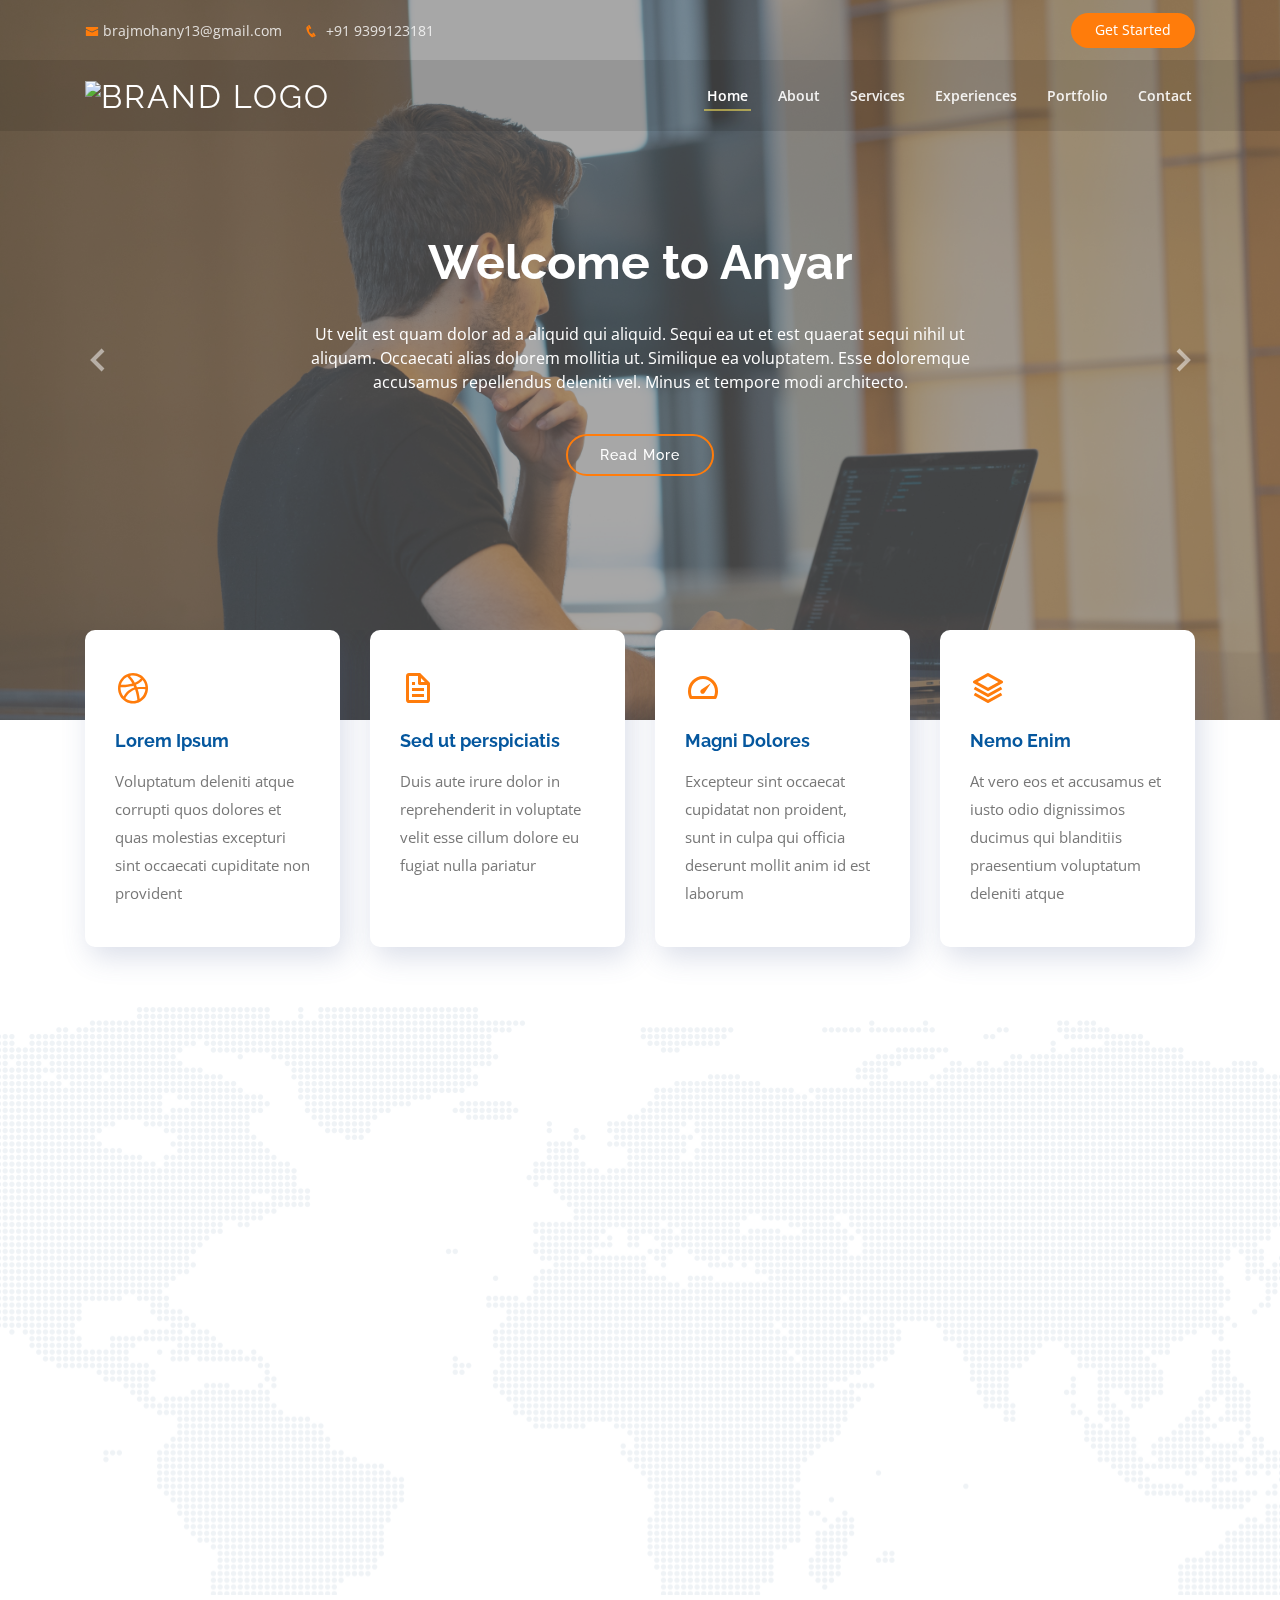
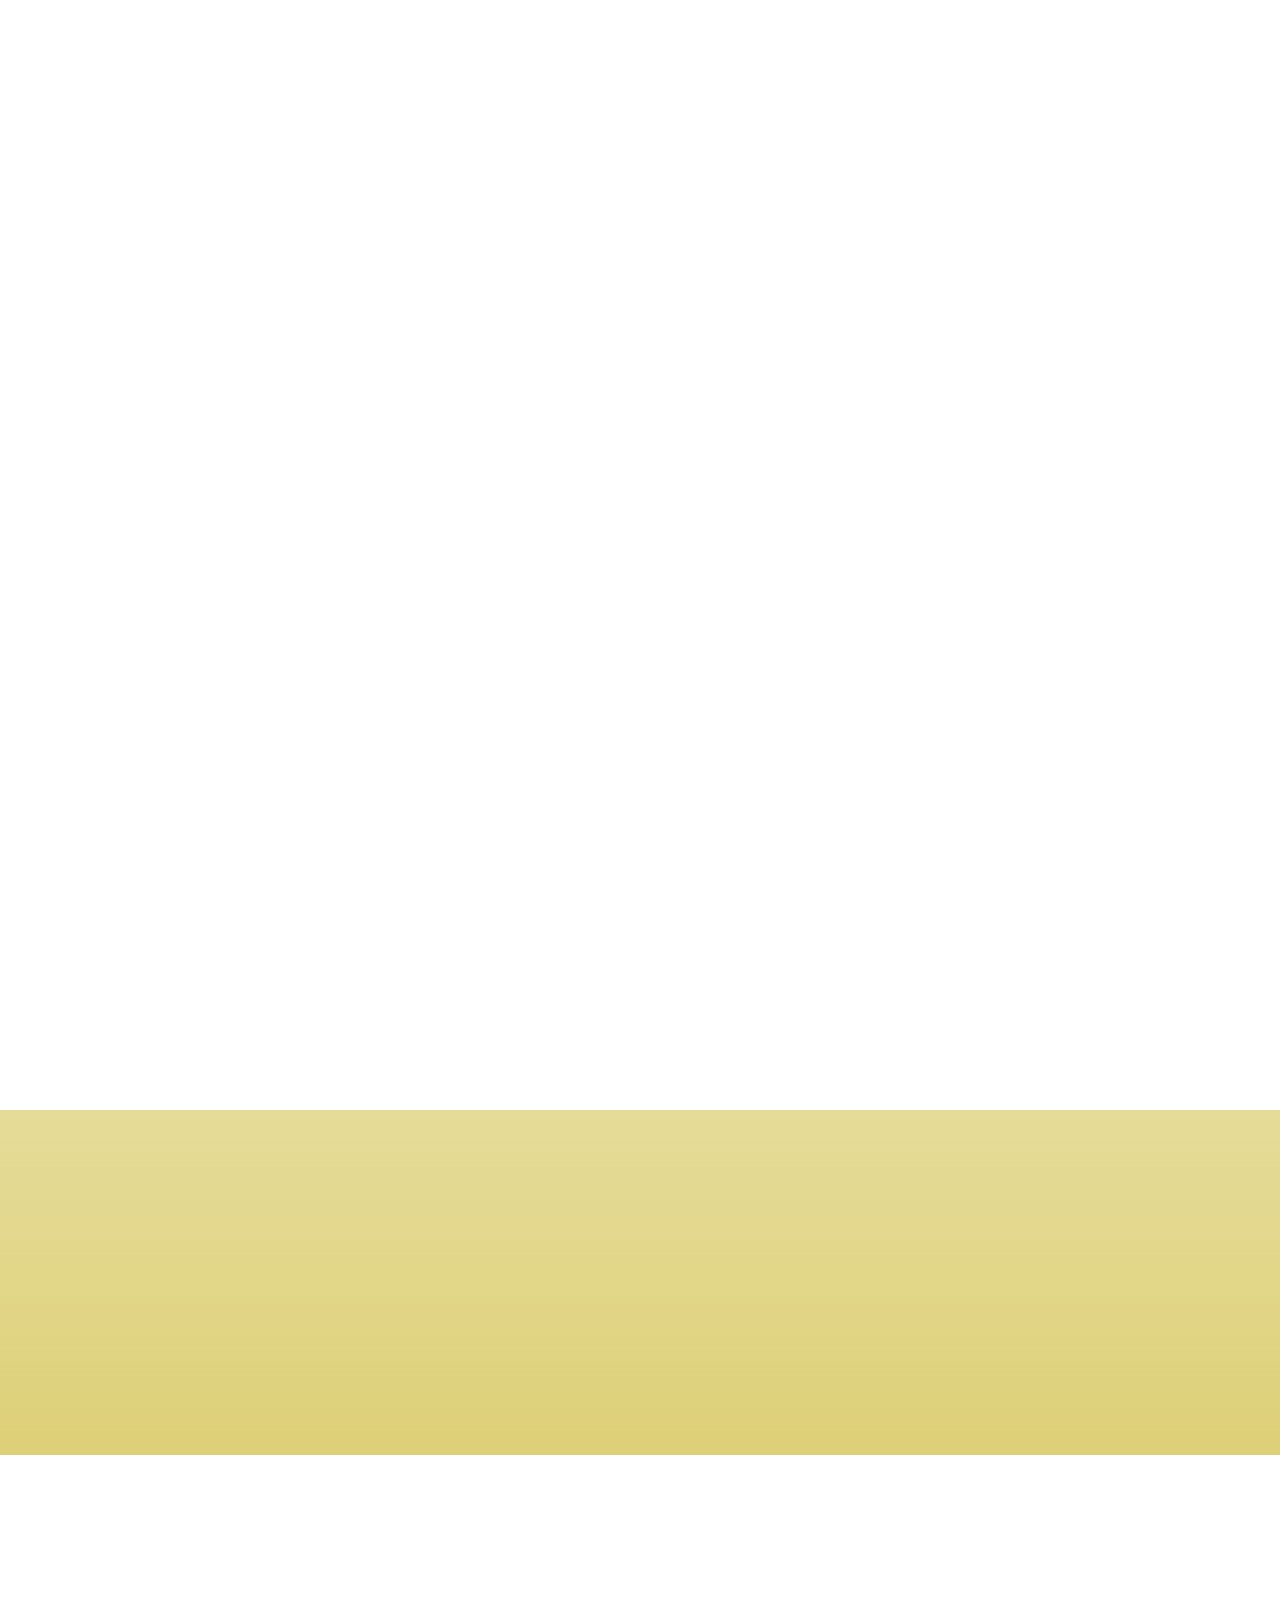
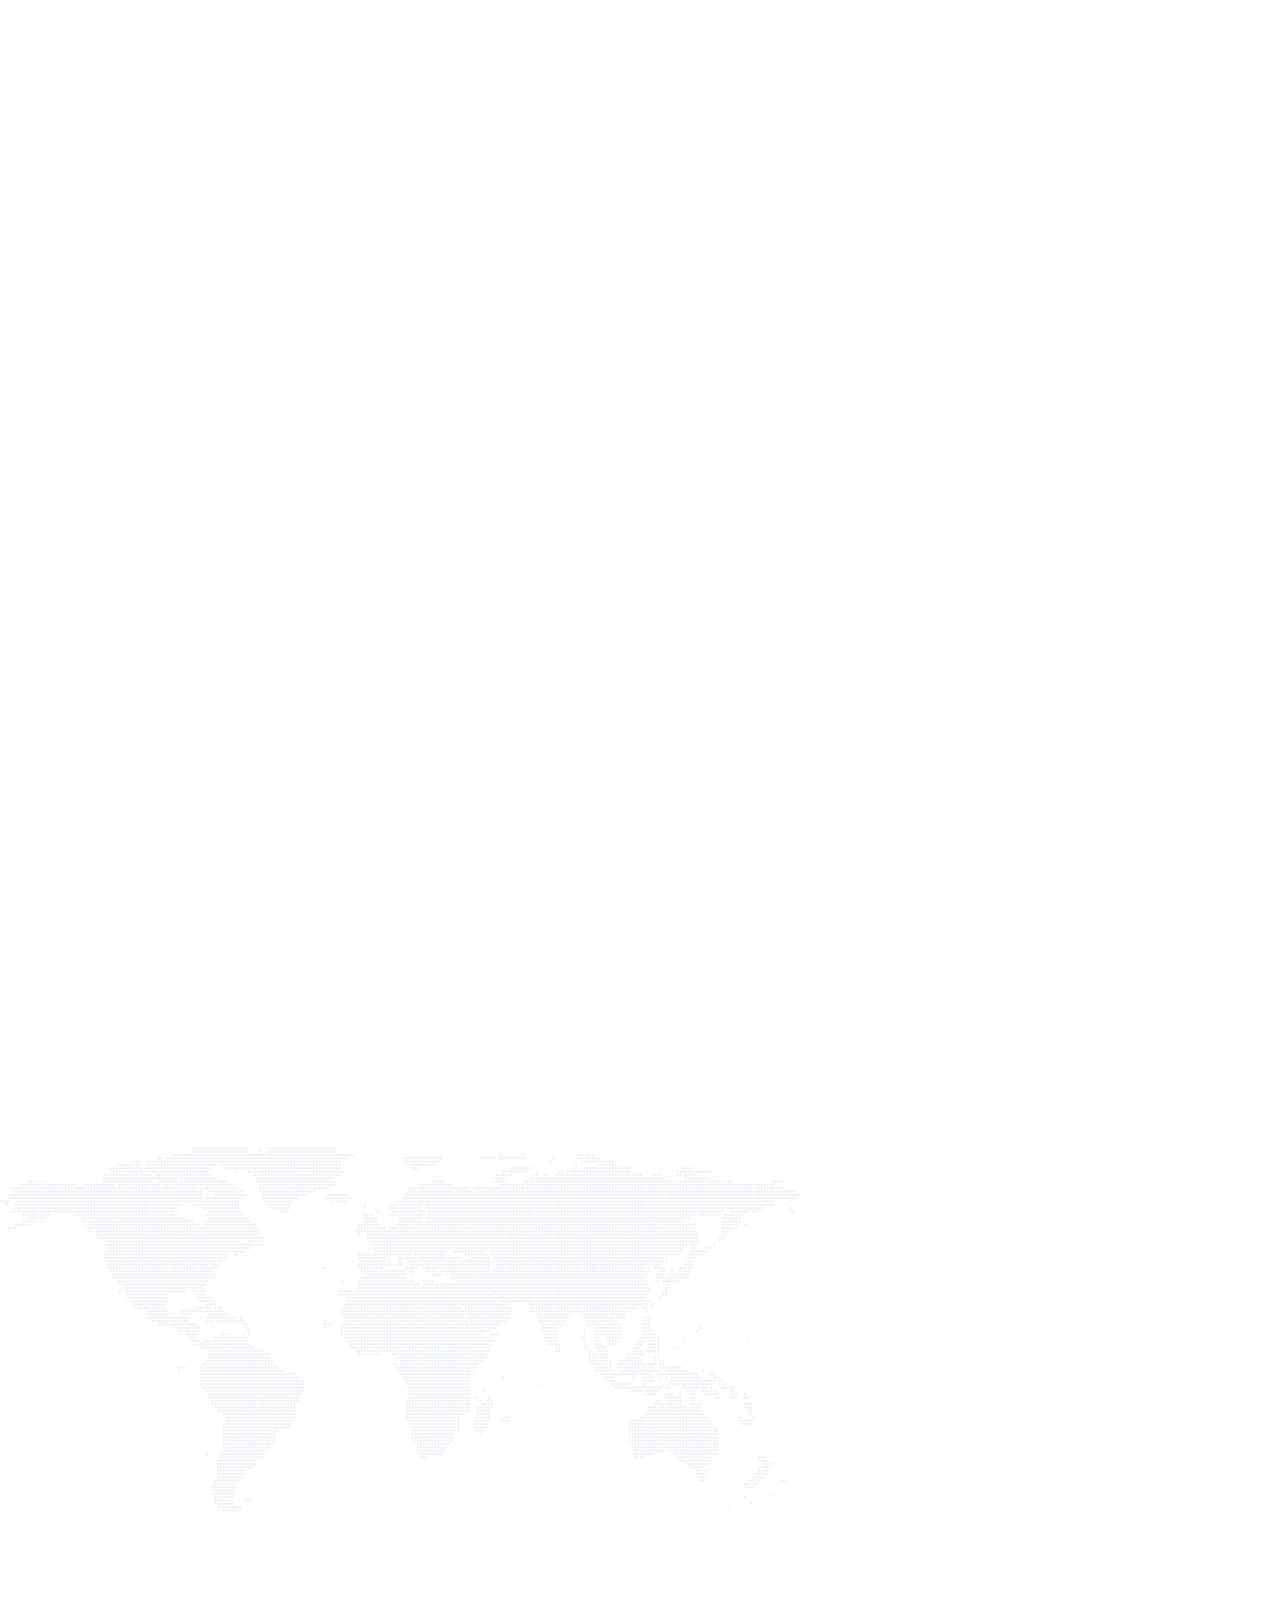
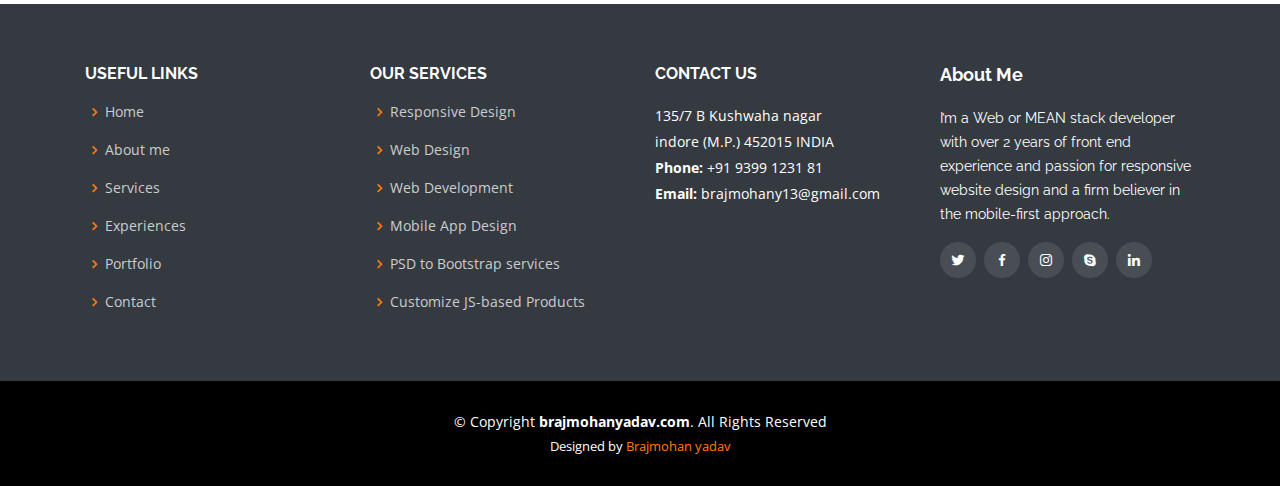
==== index.html @ 1001431b "first commit" ====
<!DOCTYPE html>
<html lang="en">

<head>
    <meta charset="utf-8">
    <meta content="width=device-width, initial-scale=1.0" name="viewport">

    <title>Brajmohan Yadav</title>
    <meta content="" name="description">
    <meta content="" name="keywords">

    <!-- Favicons -->
    <link href="assets/img/favicon.ico" rel="icon">
    <link href="assets/img/apple-touch-icon.png" rel="apple-touch-icon">

    <!-- Google Fonts -->
    <link href="https://fonts.googleapis.com/css?family=Open+Sans:300,300i,400,400i,600,600i,700,700i|Raleway:300,300i,400,400i,500,500i,600,600i,700,700i|Poppins:300,300i,400,400i,500,500i,600,600i,700,700i" rel="stylesheet">

    <!-- Vendor CSS Files -->
    <link href="assets/vendor/bootstrap/css/bootstrap.min.css" rel="stylesheet">
    <link href="assets/vendor/icofont/icofont.min.css" rel="stylesheet">
    <link href="assets/vendor/boxicons/css/boxicons.min.css" rel="stylesheet">
    <link href="assets/vendor/animate.css/animate.min.css" rel="stylesheet">
    <link href="assets/vendor/remixicon/remixicon.css" rel="stylesheet">
    <link href="assets/vendor/owl.carousel/assets/owl.carousel.min.css" rel="stylesheet">
    <link href="assets/vendor/venobox/venobox.css" rel="stylesheet">
    <link href="assets/vendor/aos/aos.css" rel="stylesheet">
    <link href="assets/css/style.css" rel="stylesheet">
</head>

<body>

    <!-- ======= Top Bar ======= -->
    <div id="topbar" class="d-none d-lg-flex align-items-center fixed-top ">
        <div class="container d-flex align-items-center">
            <div class="contact-info mr-auto">
                <ul>
                    <li><i class="icofont-envelope"></i><a href="mailto:brajmohany13@gmail.com">brajmohany13@gmail.com</a></li>
                    <li><i class="icofont-phone"></i> +91 9399123181 </li>
                    <!-- <li><i class="icofont-clock-time icofont-flip-horizontal"></i> Mon-Fri 9am - 5pm</li> -->
                </ul>
            </div>
            <div class="cta">
                <a href="#about" class="scrollto">Get Started</a>
            </div>
        </div>
    </div>

    <!-- ======= Header ======= -->
    <header id="header" class="fixed-top ">
        <div class="container d-flex align-items-center">

            <h1 class="logo mr-auto">
                <a href="#header" class="scrollto"><img src="./assets/img/logo/logo.png" alt="brand logo"></a>
            </h1>
            <!-- Uncomment below if you prefer to use an image logo -->
            <!-- <a href="#header" class="logo mr-auto scrollto"><img src="assets/img/logo.png" alt="" class="img-fluid"></a>-->

            <nav class="nav-menu d-none d-lg-block">
                <ul>
                    <li class="active"><a href="#header">Home</a></li>
                    <li><a href="#about">About</a></li>
                    <li><a href="#services">Services</a></li>
                    <li><a href="#experiences">Experiences</a></li>
                    <li><a href="#portfolio">Portfolio</a></li>
                    <li><a href="#contact">Contact</a></li>

                </ul>
            </nav>
            <!-- .nav-menu -->

        </div>
    </header>
    <!-- End Header -->

    <!-- ======= Hero Section ======= -->
    <section id="hero" class="d-flex justify-cntent-center align-items-center">
        <div id="heroCarousel" class="container carousel carousel-fade" data-ride="carousel">

            <!-- Slide 1 -->
            <div class="carousel-item active">
                <div class="carousel-container">
                    <h2 class="animate__animated animate__fadeInDown">Welcome to <span>Anyar</span></h2>
                    <p class="animate__animated animate__fadeInUp">Ut velit est quam dolor ad a aliquid qui aliquid. Sequi ea ut et est quaerat sequi nihil ut aliquam. Occaecati alias dolorem mollitia ut. Similique ea voluptatem. Esse doloremque accusamus repellendus deleniti vel. Minus et tempore
                        modi architecto.</p>
                    <a href="#about" class="btn-get-started animate__animated animate__fadeInUp scrollto">Read More</a>
                </div>
            </div>

            <!-- Slide 2 -->
            <div class="carousel-item">
                <div class="carousel-container">
                    <h2 class="animate__animated animate__fadeInDown">Lorem Ipsum Dolor</h2>
                    <p class="animate__animated animate__fadeInUp">Ut velit est quam dolor ad a aliquid qui aliquid. Sequi ea ut et est quaerat sequi nihil ut aliquam. Occaecati alias dolorem mollitia ut. Similique ea voluptatem. Esse doloremque accusamus repellendus deleniti vel. Minus et tempore
                        modi architecto.</p>
                    <a href="#about" class="btn-get-started animate__animated animate__fadeInUp scrollto">Read More</a>
                </div>
            </div>

            <!-- Slide 3 -->
            <div class="carousel-item">
                <div class="carousel-container">
                    <h2 class="animate__animated animate__fadeInDown">Sequi ea ut et est quaerat</h2>
                    <p class="animate__animated animate__fadeInUp">Ut velit est quam dolor ad a aliquid qui aliquid. Sequi ea ut et est quaerat sequi nihil ut aliquam. Occaecati alias dolorem mollitia ut. Similique ea voluptatem. Esse doloremque accusamus repellendus deleniti vel. Minus et tempore
                        modi architecto.</p>
                    <a href="#about" class="btn-get-started animate__animated animate__fadeInUp scrollto">Read More</a>
                </div>
            </div>

            <a class="carousel-control-prev" href="#heroCarousel" role="button" data-slide="prev">
                <span class="carousel-control-prev-icon bx bx-chevron-left" aria-hidden="true"></span>
                <span class="sr-only">Previous</span>
            </a>

            <a class="carousel-control-next" href="#heroCarousel" role="button" data-slide="next">
                <span class="carousel-control-next-icon bx bx-chevron-right" aria-hidden="true"></span>
                <span class="sr-only">Next</span>
            </a>

        </div>
    </section>
    <!-- End Hero -->

    <main id="main">

        <!-- ======= Icon Boxes Section ======= -->
        <section id="icon-boxes" class="icon-boxes">
            <div class="container">

                <div class="row">
                    <div class="col-md-6 col-lg-3 d-flex align-items-stretch mb-5 mb-lg-0" data-aos="fade-up">
                        <div class="icon-box">
                            <div class="icon"><i class="bx bxl-dribbble"></i></div>
                            <h4 class="title"><a href="">Lorem Ipsum</a></h4>
                            <p class="description">Voluptatum deleniti atque corrupti quos dolores et quas molestias excepturi sint occaecati cupiditate non provident</p>
                        </div>
                    </div>

                    <div class="col-md-6 col-lg-3 d-flex align-items-stretch mb-5 mb-lg-0" data-aos="fade-up" data-aos-delay="100">
                        <div class="icon-box">
                            <div class="icon"><i class="bx bx-file"></i></div>
                            <h4 class="title"><a href="">Sed ut perspiciatis</a></h4>
                            <p class="description">Duis aute irure dolor in reprehenderit in voluptate velit esse cillum dolore eu fugiat nulla pariatur</p>
                        </div>
                    </div>

                    <div class="col-md-6 col-lg-3 d-flex align-items-stretch mb-5 mb-lg-0" data-aos="fade-up" data-aos-delay="200">
                        <div class="icon-box">
                            <div class="icon"><i class="bx bx-tachometer"></i></div>
                            <h4 class="title"><a href="">Magni Dolores</a></h4>
                            <p class="description">Excepteur sint occaecat cupidatat non proident, sunt in culpa qui officia deserunt mollit anim id est laborum</p>
                        </div>
                    </div>

                    <div class="col-md-6 col-lg-3 d-flex align-items-stretch mb-5 mb-lg-0" data-aos="fade-up" data-aos-delay="300">
                        <div class="icon-box">
                            <div class="icon"><i class="bx bx-layer"></i></div>
                            <h4 class="title"><a href="">Nemo Enim</a></h4>
                            <p class="description">At vero eos et accusamus et iusto odio dignissimos ducimus qui blanditiis praesentium voluptatum deleniti atque</p>
                        </div>
                    </div>

                </div>

            </div>
        </section>
        <!-- End Icon Boxes Section -->

        <!-- ======= About Us Section ======= -->
        <section id="about" class="about">
            <div class="container" data-aos="fade-up">

                <div class="section-title">
                    <h2>About Me</h2>
                    <p>Magnam dolores commodi suscipit. Necessitatibus eius consequatur ex aliquid fuga eum quidem. Sit sint consectetur velit. Quisquam quos quisquam cupiditate. Et nemo qui impedit suscipit alias ea. Quia fugiat sit in iste officiis commodi
                        quidem hic quas.</p>
                </div>

                <div class="row content">
                    <div class="col-lg-6">
                        <p>
                            Lorem ipsum dolor sit amet, consectetur adipiscing elit, sed do eiusmod tempor incididunt ut labore et dolore magna aliqua.
                        </p>
                        <ul>
                            <li><i class="ri-check-double-line"></i> Ullamco laboris nisi ut aliquip ex ea commodo consequat</li>
                            <li><i class="ri-check-double-line"></i> Duis aute irure dolor in reprehenderit in voluptate velit</li>
                            <li><i class="ri-check-double-line"></i> Ullamco laboris nisi ut aliquip ex ea commodo consequat</li>
                        </ul>
                    </div>
                    <div class="col-lg-6 pt-4 pt-lg-0">
                        <p>
                            Ullamco laboris nisi ut aliquip ex ea commodo consequat. Duis aute irure dolor in reprehenderit in voluptate velit esse cillum dolore eu fugiat nulla pariatur. Excepteur sint occaecat cupidatat non proident, sunt in culpa qui officia deserunt mollit anim
                            id est laborum.
                        </p>
                        <a href="#" class="btn-learn-more">Learn More</a>
                    </div>
                </div>

            </div>
        </section>
        <!-- End About Us Section -->

        <!-- ======= Clients Section ======= -->
        <section id="clients" class="clients">
            <div class="container" data-aos="zoom-in">

                <div class="owl-carousel clients-carousel">
                    <img src="assets/img/clients/client-1.png" alt="">
                    <img src="assets/img/clients/client-2.png" alt="">
                    <img src="assets/img/clients/client-3.png" alt="">
                    <img src="assets/img/clients/client-4.png" alt="">
                    <img src="assets/img/clients/client-5.png" alt="">
                    <img src="assets/img/clients/client-6.png" alt="">
                    <img src="assets/img/clients/client-7.png" alt="">
                    <img src="assets/img/clients/client-8.png" alt="">
                </div>

            </div>
        </section>
        <!-- End Clients Section -->

        <!-- ======= Services Section ======= -->
        <section id="services" class="services">
            <div class="container" data-aos="fade-up">

                <div class="section-title">
                    <h2>Services</h2>
                    <p>Magnam dolores commodi suscipit. Necessitatibus eius consequatur ex aliquid fuga eum quidem. Sit sint consectetur velit. Quisquam quos quisquam cupiditate. Et nemo qui impedit suscipit alias ea. Quia fugiat sit in iste officiis commodi
                        quidem hic quas.</p>
                </div>

                <div class="row">
                    <div class="col-md-6 d-flex align-items-stretch" data-aos="fade-up" data-aos-delay="100">
                        <div class="icon-box">
                            <i class="icofont-dashboard-web"></i>
                            <h4><a href="#">Web Development</a></h4>
                            <p>Voluptatum deleniti atque corrupti quos dolores et quas molestias excepturi sint occaecati cupiditate non provident</p>
                        </div>
                    </div>
                    <div class="col-md-6 d-flex align-items-stretch mt-4 mt-md-0" data-aos="fade-up" data-aos-delay="200">
                        <div class="icon-box">
                            <i class="icofont-stock-mobile"></i>
                            <h4><a href="#">Mobile App Design</a></h4>
                            <p>Minim veniam, quis nostrud exercitation ullamco laboris nisi ut aliquip ex ea commodo consequat tarad limino ata</p>
                        </div>
                    </div>
                    <div class="col-md-6 d-flex align-items-stretch mt-4 mt-md-0" data-aos="fade-up" data-aos-delay="300">
                        <div class="icon-box">
                            <i class="icofont-responsive"></i>
                            <h4><a href="#">Non-responsive to Responsive Conversion</a></h4>
                            <p>Duis aute irure dolor in reprehenderit in voluptate velit esse cillum dolore eu fugiat nulla pariatur</p>
                        </div>
                    </div>
                    <div class="col-md-6 d-flex align-items-stretch mt-4 mt-md-0" data-aos="fade-up" data-aos-delay="400">
                        <div class="icon-box">
                            <i class="icofont-file-psd"></i>
                            <h4><a href="#">PSD to Bootstrap Services</a></h4>
                            <p>Excepteur sint occaecat cupidatat non proident, sunt in culpa qui officia deserunt mollit anim id est laborum</p>
                        </div>
                    </div>
                    <div class="col-md-6 d-flex align-items-stretch mt-4 mt-md-0" data-aos="fade-up" data-aos-delay="500">
                        <div class="icon-box">
                            <i class="icofont-file-javascript"></i>
                            <h4><a href="#">Customize JS-based Products</a></h4>
                            <p>At vero eos et accusamus et iusto odio dignissimos ducimus qui blanditiis praesentium voluptatum deleniti atque</p>
                        </div>
                    </div>
                    <div class="col-md-6 d-flex align-items-stretch mt-4 mt-md-0" data-aos="fade-up" data-aos-delay="600">
                        <div class="icon-box">
                            <i class="icofont-earth"></i>
                            <h4><a href="#">SEO & Performance Oriented Development</a></h4>
                            <p>Et harum quidem rerum facilis est et expedita distinctio. Nam libero tempore, cum soluta nobis est eligendi</p>
                        </div>
                    </div>
                </div>

            </div>
        </section>
        <!-- End Services Section -->

        <!-- ======= Cta Section ======= -->
        <section id="cta" class="cta">
            <div class="container">

                <div class="row" data-aos="zoom-in">
                    <div class="col-lg-9 text-center text-lg-left">
                        <h3>Call To Action</h3>
                        <p> Duis aute irure dolor in reprehenderit in voluptate velit esse cillum dolore eu fugiat nulla pariatur. Excepteur sint occaecat cupidatat non proident, sunt in culpa qui officia deserunt mollit anim id est laborum.</p>
                    </div>
                    <div class="col-lg-3 cta-btn-container text-center">
                        <a class="cta-btn align-middle" href="#">Call To Action</a>
                    </div>
                </div>

            </div>
        </section>
        <!-- End Cta Section -->

        <!-- ======= Portfoio Section ======= -->
        <section id="portfolio" class="portfoio">
            <div class="container" data-aos="fade-up">

                <div class="section-title">
                    <h2>Portfoio</h2>
                    <p>Magnam dolores commodi suscipit. Necessitatibus eius consequatur ex aliquid fuga eum quidem. Sit sint consectetur velit. Quisquam quos quisquam cupiditate. Et nemo qui impedit suscipit alias ea. Quia fugiat sit in iste officiis commodi
                        quidem hic quas.</p>
                </div>

                <div class="row">
                    <div class="col-lg-12 d-flex justify-content-center">
                        <ul id="portfolio-flters">
                            <li data-filter="*" class="filter-active">All</li>
                            <li data-filter=".filter-app">App</li>
                            <li data-filter=".filter-card">Card</li>
                            <li data-filter=".filter-web">Web</li>
                        </ul>
                    </div>
                </div>

                <div class="row portfolio-container">

                    <div class="col-lg-4 col-md-6 portfolio-item filter-app">
                        <img src="assets/img/portfolio/portfolio-1.jpg" class="img-fluid" alt="">
                        <div class="portfolio-info">
                            <h4>App 1</h4>
                            <p>App</p>
                            <a href="assets/img/portfolio/portfolio-1.jpg" data-gall="portfolioGallery" class="venobox preview-link" title="App 1"><i class="bx bx-plus"></i></a>
                            <a href="portfolio-details.html" class="details-link" title="More Details"><i class="bx bx-link"></i></a>
                        </div>
                    </div>

                    <div class="col-lg-4 col-md-6 portfolio-item filter-web">
                        <img src="assets/img/portfolio/portfolio-2.jpg" class="img-fluid" alt="">
                        <div class="portfolio-info">
                            <h4>Web 3</h4>
                            <p>Web</p>
                            <a href="assets/img/portfolio/portfolio-2.jpg" data-gall="portfolioGallery" class="venobox preview-link" title="Web 3"><i class="bx bx-plus"></i></a>
                            <a href="portfolio-details.html" class="details-link" title="More Details"><i class="bx bx-link"></i></a>
                        </div>
                    </div>

                    <div class="col-lg-4 col-md-6 portfolio-item filter-app">
                        <img src="assets/img/portfolio/portfolio-3.jpg" class="img-fluid" alt="">
                        <div class="portfolio-info">
                            <h4>App 2</h4>
                            <p>App</p>
                            <a href="assets/img/portfolio/portfolio-3.jpg" data-gall="portfolioGallery" class="venobox preview-link" title="App 2"><i class="bx bx-plus"></i></a>
                            <a href="portfolio-details.html" class="details-link" title="More Details"><i class="bx bx-link"></i></a>
                        </div>
                    </div>

                    <div class="col-lg-4 col-md-6 portfolio-item filter-card">
                        <img src="assets/img/portfolio/portfolio-4.jpg" class="img-fluid" alt="">
                        <div class="portfolio-info">
                            <h4>Card 2</h4>
                            <p>Card</p>
                            <a href="assets/img/portfolio/portfolio-4.jpg" data-gall="portfolioGallery" class="venobox preview-link" title="Card 2"><i class="bx bx-plus"></i></a>
                            <a href="portfolio-details.html" class="details-link" title="More Details"><i class="bx bx-link"></i></a>
                        </div>
                    </div>

                    <div class="col-lg-4 col-md-6 portfolio-item filter-web">
                        <img src="assets/img/portfolio/portfolio-5.jpg" class="img-fluid" alt="">
                        <div class="portfolio-info">
                            <h4>Web 2</h4>
                            <p>Web</p>
                            <a href="assets/img/portfolio/portfolio-5.jpg" data-gall="portfolioGallery" class="venobox preview-link" title="Web 2"><i class="bx bx-plus"></i></a>
                            <a href="portfolio-details.html" class="details-link" title="More Details"><i class="bx bx-link"></i></a>
                        </div>
                    </div>

                    <div class="col-lg-4 col-md-6 portfolio-item filter-app">
                        <img src="assets/img/portfolio/portfolio-6.jpg" class="img-fluid" alt="">
                        <div class="portfolio-info">
                            <h4>App 3</h4>
                            <p>App</p>
                            <a href="assets/img/portfolio/portfolio-6.jpg" data-gall="portfolioGallery" class="venobox preview-link" title="App 3"><i class="bx bx-plus"></i></a>
                            <a href="portfolio-details.html" class="details-link" title="More Details"><i class="bx bx-link"></i></a>
                        </div>
                    </div>

                    <div class="col-lg-4 col-md-6 portfolio-item filter-card">
                        <img src="assets/img/portfolio/portfolio-7.jpg" class="img-fluid" alt="">
                        <div class="portfolio-info">
                            <h4>Card 1</h4>
                            <p>Card</p>
                            <a href="assets/img/portfolio/portfolio-7.jpg" data-gall="portfolioGallery" class="venobox preview-link" title="Card 1"><i class="bx bx-plus"></i></a>
                            <a href="portfolio-details.html" class="details-link" title="More Details"><i class="bx bx-link"></i></a>
                        </div>
                    </div>

                    <div class="col-lg-4 col-md-6 portfolio-item filter-card">
                        <img src="assets/img/portfolio/portfolio-8.jpg" class="img-fluid" alt="">
                        <div class="portfolio-info">
                            <h4>Card 3</h4>
                            <p>Card</p>
                            <a href="assets/img/portfolio/portfolio-8.jpg" data-gall="portfolioGallery" class="venobox preview-link" title="Card 3"><i class="bx bx-plus"></i></a>
                            <a href="portfolio-details.html" class="details-link" title="More Details"><i class="bx bx-link"></i></a>
                        </div>
                    </div>

                    <div class="col-lg-4 col-md-6 portfolio-item filter-web">
                        <img src="assets/img/portfolio/portfolio-9.jpg" class="img-fluid" alt="">
                        <div class="portfolio-info">
                            <h4>Web 3</h4>
                            <p>Web</p>
                            <a href="assets/img/portfolio/portfolio-9.jpg" data-gall="portfolioGallery" class="venobox preview-link" title="Web 3"><i class="bx bx-plus"></i></a>
                            <a href="portfolio-details.html" class="details-link" title="More Details"><i class="bx bx-link"></i></a>
                        </div>
                    </div>

                </div>

            </div>
        </section>
        <!-- End Portfoio Section -->
        <!-- ======= Frequently Asked Questions Section ======= -->
        <!-- <section id="faq" class="faq section-bg">
            <div class="container" data-aos="fade-up">

                <div class="section-title">
                    <h2>Frequently Asked Questions</h2>
                </div>

                <div class="faq-list">
                    <ul>
                        <li data-aos="fade-up" data-aos="fade-up" data-aos-delay="100">
                            <i class="bx bx-help-circle icon-help"></i> <a data-toggle="collapse" class="collapse" href="#faq-list-1">Non consectetur a erat nam at lectus urna duis? <i class="bx bx-chevron-down icon-show"></i><i class="bx bx-chevron-up icon-close"></i></a>
                            <div id="faq-list-1" class="collapse show" data-parent=".faq-list">
                                <p>
                                    Feugiat pretium nibh ipsum consequat. Tempus iaculis urna id volutpat lacus laoreet non curabitur gravida. Venenatis lectus magna fringilla urna porttitor rhoncus dolor purus non.
                                </p>
                            </div>
                        </li>

                        <li data-aos="fade-up" data-aos-delay="200">
                            <i class="bx bx-help-circle icon-help"></i> <a data-toggle="collapse" href="#faq-list-2" class="collapsed">Feugiat scelerisque varius morbi enim nunc? <i class="bx bx-chevron-down icon-show"></i><i class="bx bx-chevron-up icon-close"></i></a>
                            <div id="faq-list-2" class="collapse" data-parent=".faq-list">
                                <p>
                                    Dolor sit amet consectetur adipiscing elit pellentesque habitant morbi. Id interdum velit laoreet id donec ultrices. Fringilla phasellus faucibus scelerisque eleifend donec pretium. Est pellentesque elit ullamcorper dignissim. Mauris ultrices eros in
                                    cursus turpis massa tincidunt dui.
                                </p>
                            </div>
                        </li>

                        <li data-aos="fade-up" data-aos-delay="300">
                            <i class="bx bx-help-circle icon-help"></i> <a data-toggle="collapse" href="#faq-list-3" class="collapsed">Dolor sit amet consectetur adipiscing elit? <i class="bx bx-chevron-down icon-show"></i><i class="bx bx-chevron-up icon-close"></i></a>
                            <div id="faq-list-3" class="collapse" data-parent=".faq-list">
                                <p>
                                    Eleifend mi in nulla posuere sollicitudin aliquam ultrices sagittis orci. Faucibus pulvinar elementum integer enim. Sem nulla pharetra diam sit amet nisl suscipit. Rutrum tellus pellentesque eu tincidunt. Lectus urna duis convallis convallis tellus. Urna
                                    molestie at elementum eu facilisis sed odio morbi quis
                                </p>
                            </div>
                        </li>

                        <li data-aos="fade-up" data-aos-delay="400">
                            <i class="bx bx-help-circle icon-help"></i> <a data-toggle="collapse" href="#faq-list-4" class="collapsed">Tempus quam pellentesque nec nam aliquam sem et tortor consequat? <i class="bx bx-chevron-down icon-show"></i><i class="bx bx-chevron-up icon-close"></i></a>
                            <div id="faq-list-4" class="collapse" data-parent=".faq-list">
                                <p>
                                    Molestie a iaculis at erat pellentesque adipiscing commodo. Dignissim suspendisse in est ante in. Nunc vel risus commodo viverra maecenas accumsan. Sit amet nisl suscipit adipiscing bibendum est. Purus gravida quis blandit turpis cursus in.
                                </p>
                            </div>
                        </li>

                        <li data-aos="fade-up" data-aos-delay="500">
                            <i class="bx bx-help-circle icon-help"></i> <a data-toggle="collapse" href="#faq-list-5" class="collapsed">Tortor vitae purus faucibus ornare. Varius vel pharetra vel turpis nunc eget lorem dolor? <i class="bx bx-chevron-down icon-show"></i><i class="bx bx-chevron-up icon-close"></i></a>
                            <div id="faq-list-5" class="collapse" data-parent=".faq-list">
                                <p>
                                    Laoreet sit amet cursus sit amet dictum sit amet justo. Mauris vitae ultricies leo integer malesuada nunc vel. Tincidunt eget nullam non nisi est sit amet. Turpis nunc eget lorem dolor sed. Ut venenatis tellus in metus vulputate eu scelerisque.
                                </p>
                            </div>
                        </li>

                    </ul>
                </div>

            </div>
        </section> -->
        <!-- End Frequently Asked Questions Section -->

        <!-- ======= Contact Section ======= -->
        <section id="contact" class="contact">
            <div class="container" data-aos="fade-up">

                <div class="section-title">
                    <h2>Contact Us</h2>
                </div>

                <div class="row mt-1 d-flex justify-content-end" data-aos="fade-right" data-aos-delay="100">

                    <div class="col-lg-5">
                        <div class="info">
                            <div class="address">
                                <i class="icofont-google-map"></i>
                                <h4>Location:</h4>
                                <p>A108 Adam Street, New York, NY 535022</p>
                            </div>

                            <div class="email">
                                <i class="icofont-envelope"></i>
                                <h4>Email:</h4>
                                <p>info@example.com</p>
                            </div>

                            <div class="phone">
                                <i class="icofont-phone"></i>
                                <h4>Call:</h4>
                                <p>+1 5589 55488 55s</p>
                            </div>

                        </div>

                    </div>

                    <div class="col-lg-6 mt-5 mt-lg-0" data-aos="fade-left" data-aos-delay="100">

                        <form action="forms/contact.php" method="post" role="form" class="php-email-form">
                            <div class="form-row">
                                <div class="col-md-6 form-group">
                                    <input type="text" name="name" class="form-control" id="name" placeholder="Your Name" data-rule="minlen:4" data-msg="Please enter at least 4 chars" />
                                    <div class="validate"></div>
                                </div>
                                <div class="col-md-6 form-group">
                                    <input type="email" class="form-control" name="email" id="email" placeholder="Your Email" data-rule="email" data-msg="Please enter a valid email" />
                                    <div class="validate"></div>
                                </div>
                            </div>
                            <div class="form-group">
                                <input type="text" class="form-control" name="subject" id="subject" placeholder="Subject" data-rule="minlen:4" data-msg="Please enter at least 8 chars of subject" />
                                <div class="validate"></div>
                            </div>
                            <div class="form-group">
                                <textarea class="form-control" name="message" rows="5" data-rule="required" data-msg="Please write something for us" placeholder="Message"></textarea>
                                <div class="validate"></div>
                            </div>
                            <div class="mb-3">
                                <div class="loading">Loading</div>
                                <div class="error-message"></div>
                                <div class="sent-message">Your message has been sent. Thank you!</div>
                            </div>
                            <div class="text-center"><button type="submit">Send Message</button></div>
                        </form>

                    </div>

                </div>

            </div>
        </section>
        <!-- End Contact Section -->

    </main>
    <!-- End #main -->

    <!-- ======= Footer ======= -->
    <footer id="footer">
        <div class="footer-top">
            <div class="container">
                <div class="row">

                    <div class="col-lg-3 col-md-6 footer-links">
                        <h4>Useful Links</h4>
                        <ul>
                            <li><i class="bx bx-chevron-right"></i> <a href="#">Home</a></li>
                            <li><i class="bx bx-chevron-right"></i> <a href="#">About me</a></li>
                            <li><i class="bx bx-chevron-right"></i> <a href="#">Services</a></li>
                            <li><i class="bx bx-chevron-right"></i> <a href="#">Experiences</a></li>
                            <li><i class="bx bx-chevron-right"></i> <a href="#">Portfolio</a></li>
                            <li><i class="bx bx-chevron-right"></i> <a href="#">Contact</a></li>
                        </ul>
                    </div>

                    <div class="col-lg-3 col-md-6 footer-links">
                        <h4>Our Services</h4>
                        <ul>
                            <li><i class="bx bx-chevron-right"></i> <a href="#">Responsive Design</a></li>
                            <li><i class="bx bx-chevron-right"></i> <a href="#">Web Design</a></li>
                            <li><i class="bx bx-chevron-right"></i> <a href="#">Web Development</a></li>
                            <li><i class="bx bx-chevron-right"></i> <a href="#">Mobile App Design</a></li>
                            <li><i class="bx bx-chevron-right"></i> <a href="#">PSD to Bootstrap services</a></li>
                            <li><i class="bx bx-chevron-right"></i> <a href="#">Customize JS-based Products</a></li>
                        </ul>
                    </div>

                    <div class="col-lg-3 col-md-6 footer-contact">
                        <h4>Contact Us</h4>
                        <p>
                            135/7 B Kushwaha nagar<br/> indore (M.P.) 452015 INDIA <br/>
                            <strong>Phone:</strong> +91 9399 1231 81<br>
                            <strong>Email:</strong> brajmohany13@gmail.com<br>
                        </p>

                    </div>

                    <div class="col-lg-3 col-md-6 footer-info">
                        <h3>About Me</h3>
                        <p>I’m a Web or MEAN stack developer with over 2 years of front end experience and passion for responsive website design and a firm believer in the mobile-first approach.</p>
                        <div class="social-links mt-3">
                            <a href="#" class="twitter"><i class="bx bxl-twitter"></i></a>
                            <a href="#" class="facebook"><i class="bx bxl-facebook"></i></a>
                            <a href="#" class="instagram"><i class="bx bxl-instagram"></i></a>
                            <a href="#" class="google-plus"><i class="bx bxl-skype"></i></a>
                            <a href="#" class="linkedin"><i class="bx bxl-linkedin"></i></a>
                        </div>
                    </div>

                </div>
            </div>
        </div>

        <div class="container">
            <div class="copyright">
                &copy; Copyright <strong><span>brajmohanyadav.com</span></strong>. All Rights Reserved
            </div>
            <div class="credits">
                Designed by <a href="https://brajmohanyadav.com/">Brajmohan yadav</a>
            </div>
        </div>
    </footer>
    <!-- End Footer -->

    <a href="#" class="back-to-top"><i class="ri-arrow-up-line"></i></a>
    <div id="preloader"></div>
    <!-- Vendor JS Files -->
    <script src="assets/vendor/jquery/jquery.min.js"></script>
    <script src="assets/vendor/bootstrap/js/bootstrap.bundle.min.js"></script>
    <script src="assets/vendor/jquery.easing/jquery.easing.min.js"></script>
    <script src="assets/vendor/php-email-form/validate.js"></script>
    <script src="assets/vendor/owl.carousel/owl.carousel.min.js"></script>
    <script src="assets/vendor/venobox/venobox.min.js"></script>
    <script src="assets/vendor/isotope-layout/isotope.pkgd.min.js"></script>
    <script src="assets/vendor/aos/aos.js"></script>

    <!-- Template Main JS File -->
    <script src="assets/js/main.js"></script>

</body>

</html>
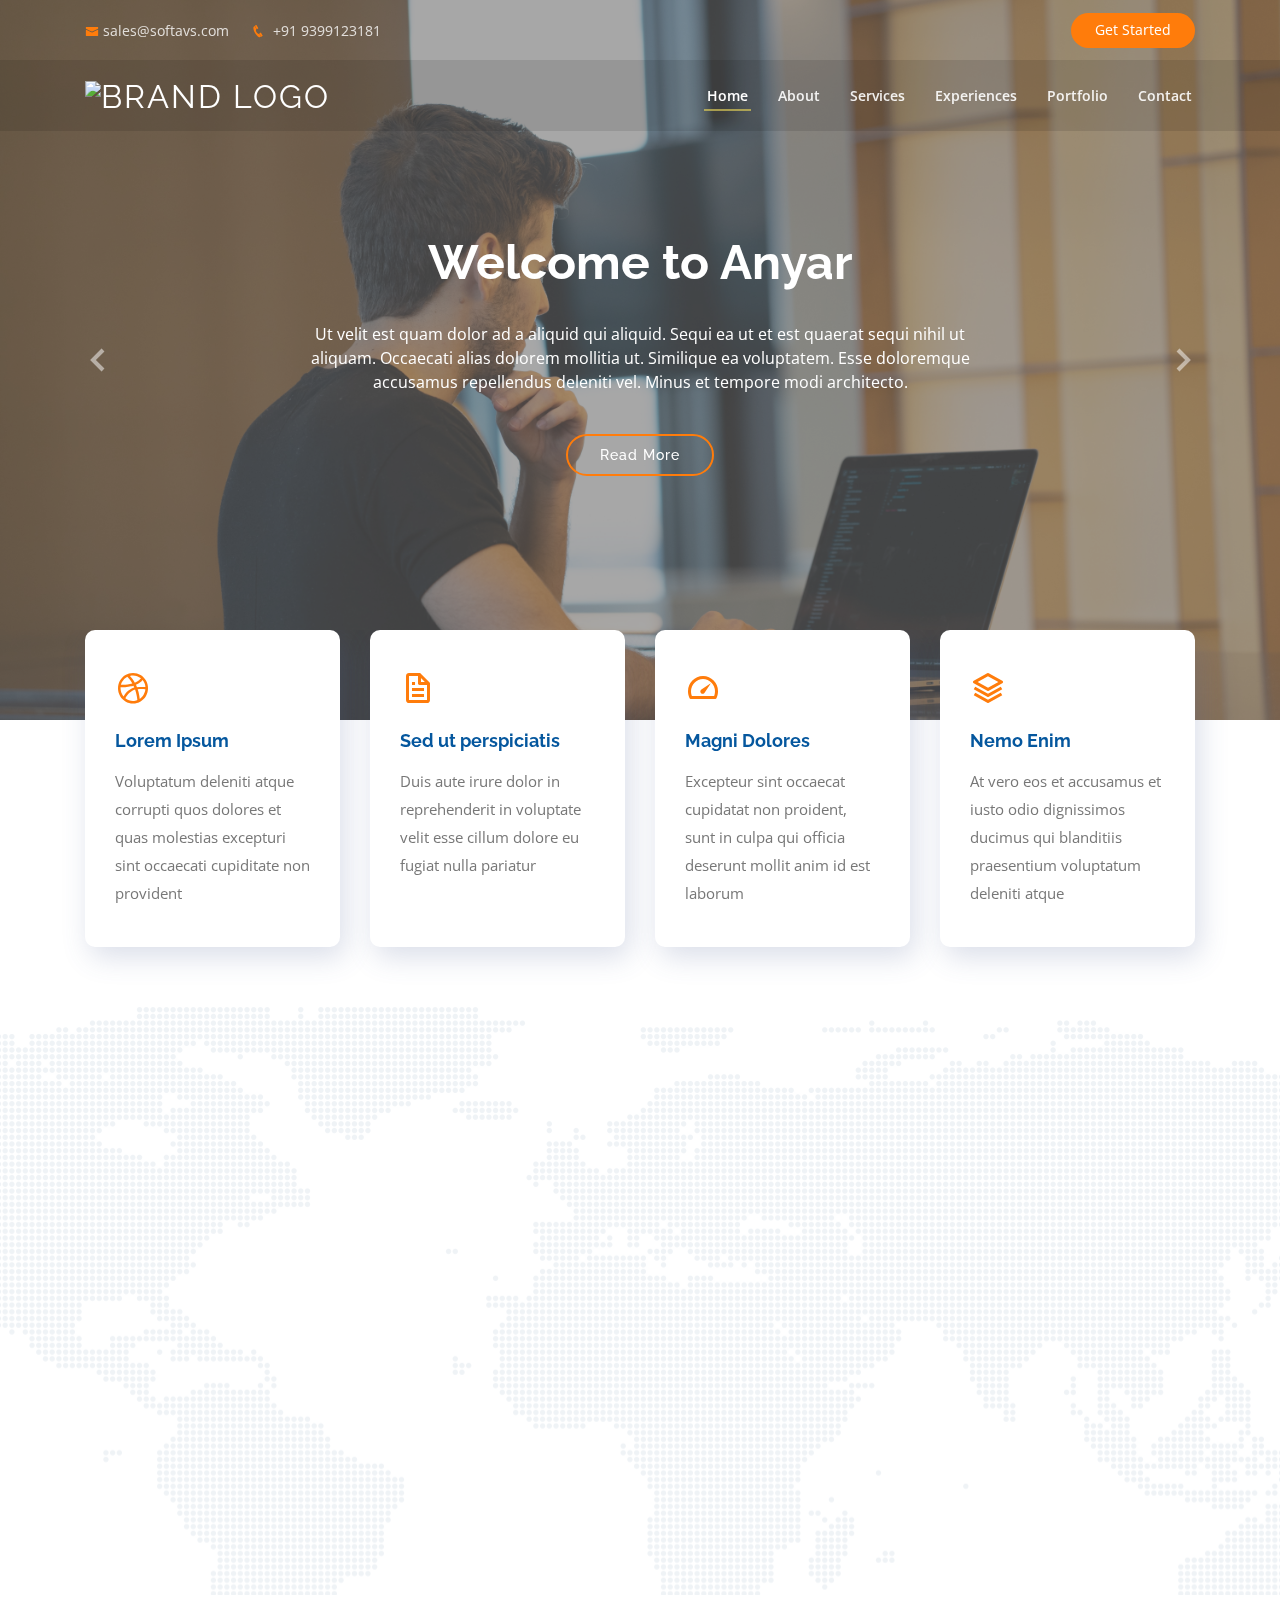
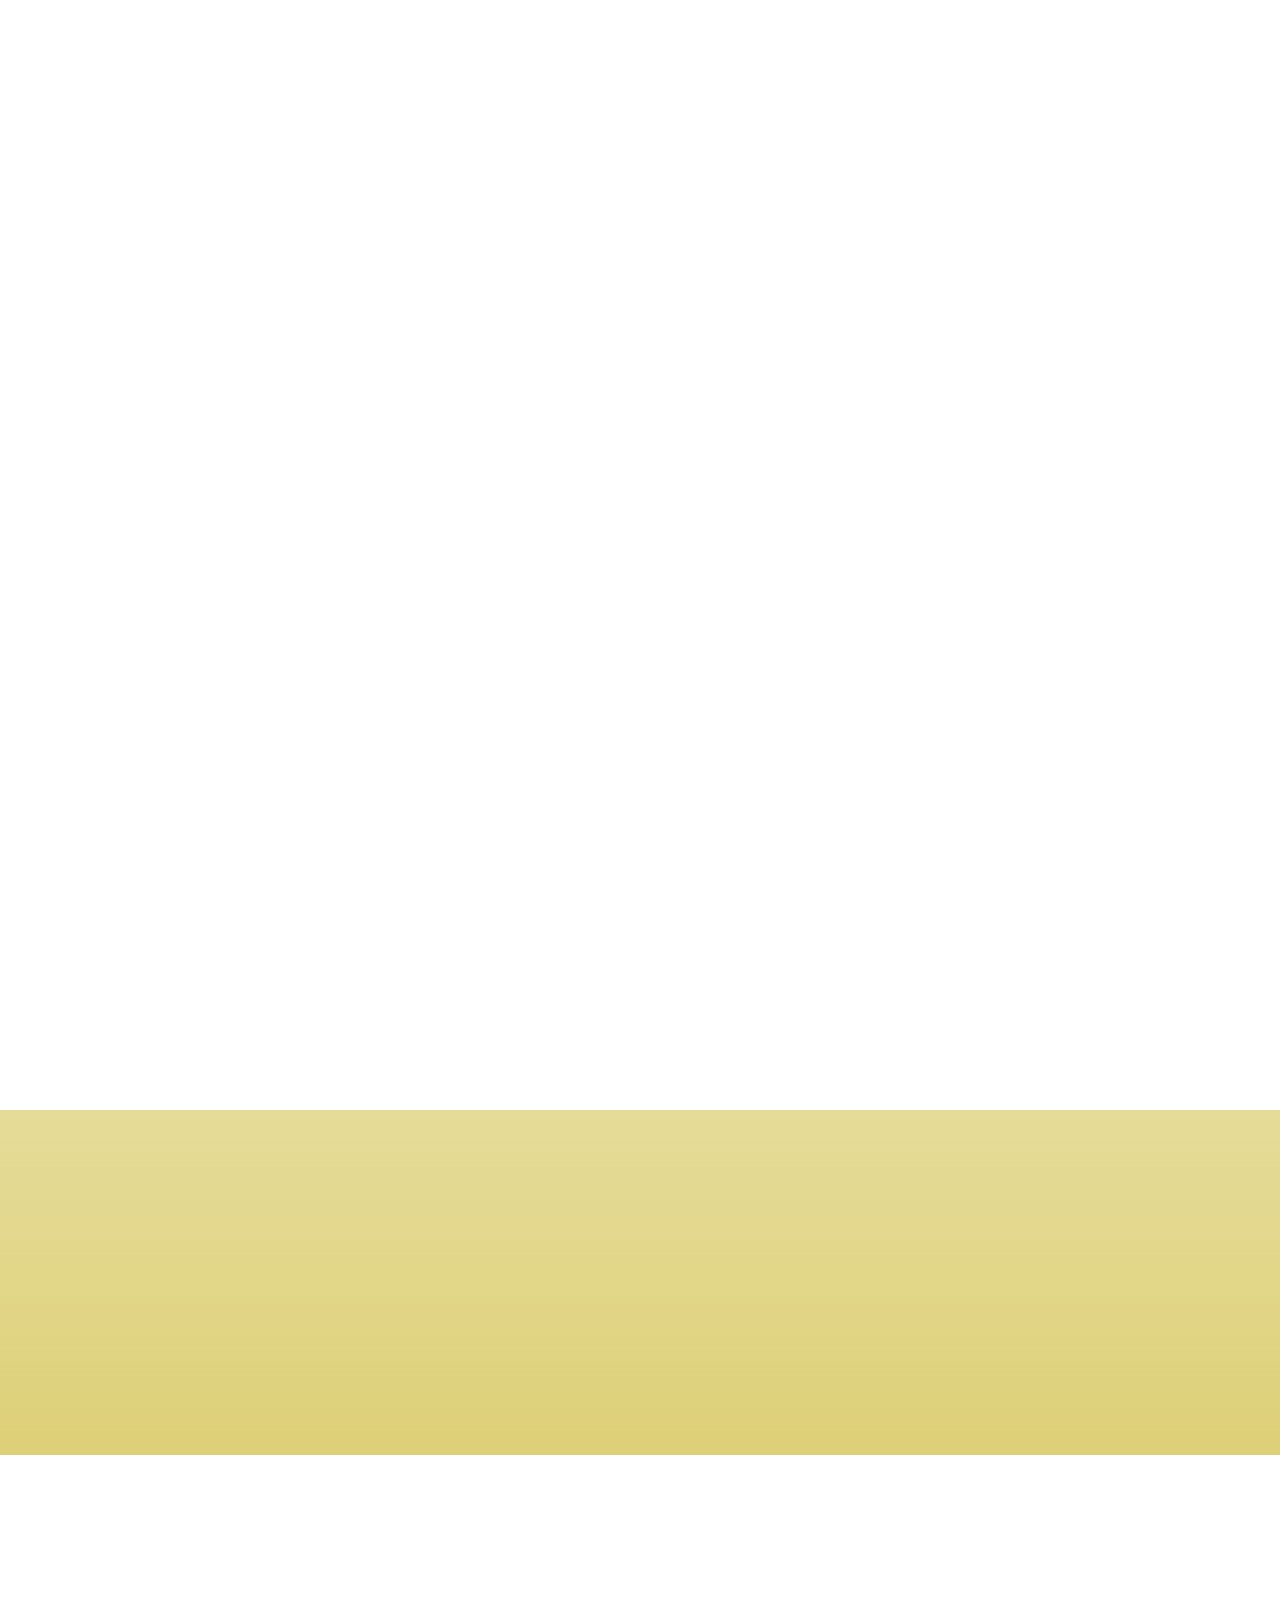
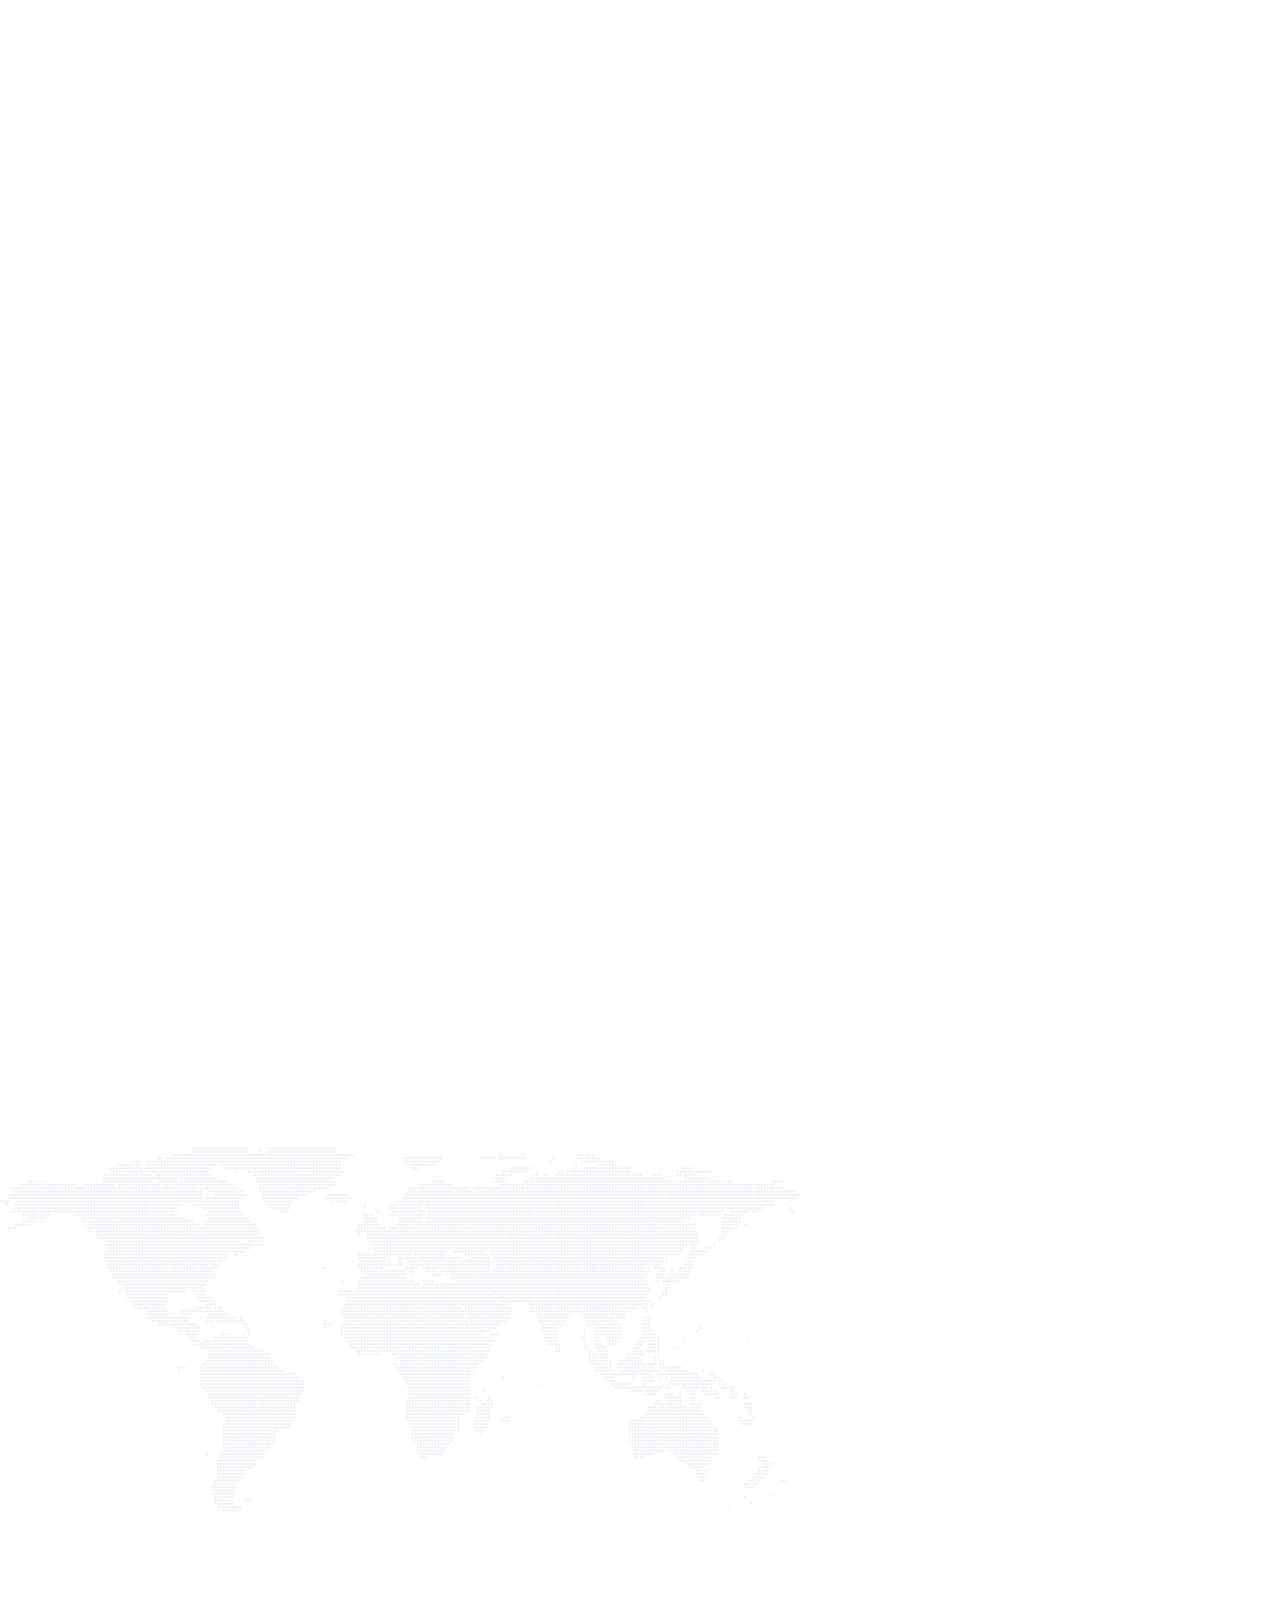
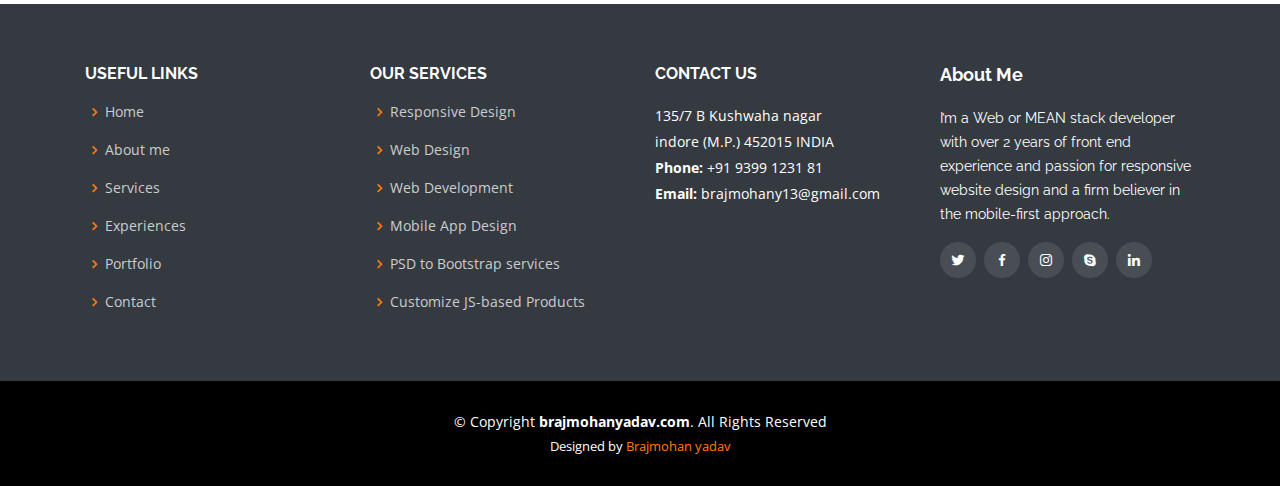
==== commit e7f3fc4e: "update yml file config" ====
--- a/index.html
+++ b/index.html
@@ -35,7 +35,7 @@
         <div class="container d-flex align-items-center">
             <div class="contact-info mr-auto">
                 <ul>
-                    <li><i class="icofont-envelope"></i><a href="mailto:brajmohany13@gmail.com">brajmohany13@gmail.com</a></li>
+                    <li><i class="icofont-envelope"></i><a href="mailto:sales@softavs.com">sales@softavs.com</a></li>
                     <li><i class="icofont-phone"></i> +91 9399123181 </li>
                     <!-- <li><i class="icofont-clock-time icofont-flip-horizontal"></i> Mon-Fri 9am - 5pm</li> -->
                 </ul>
